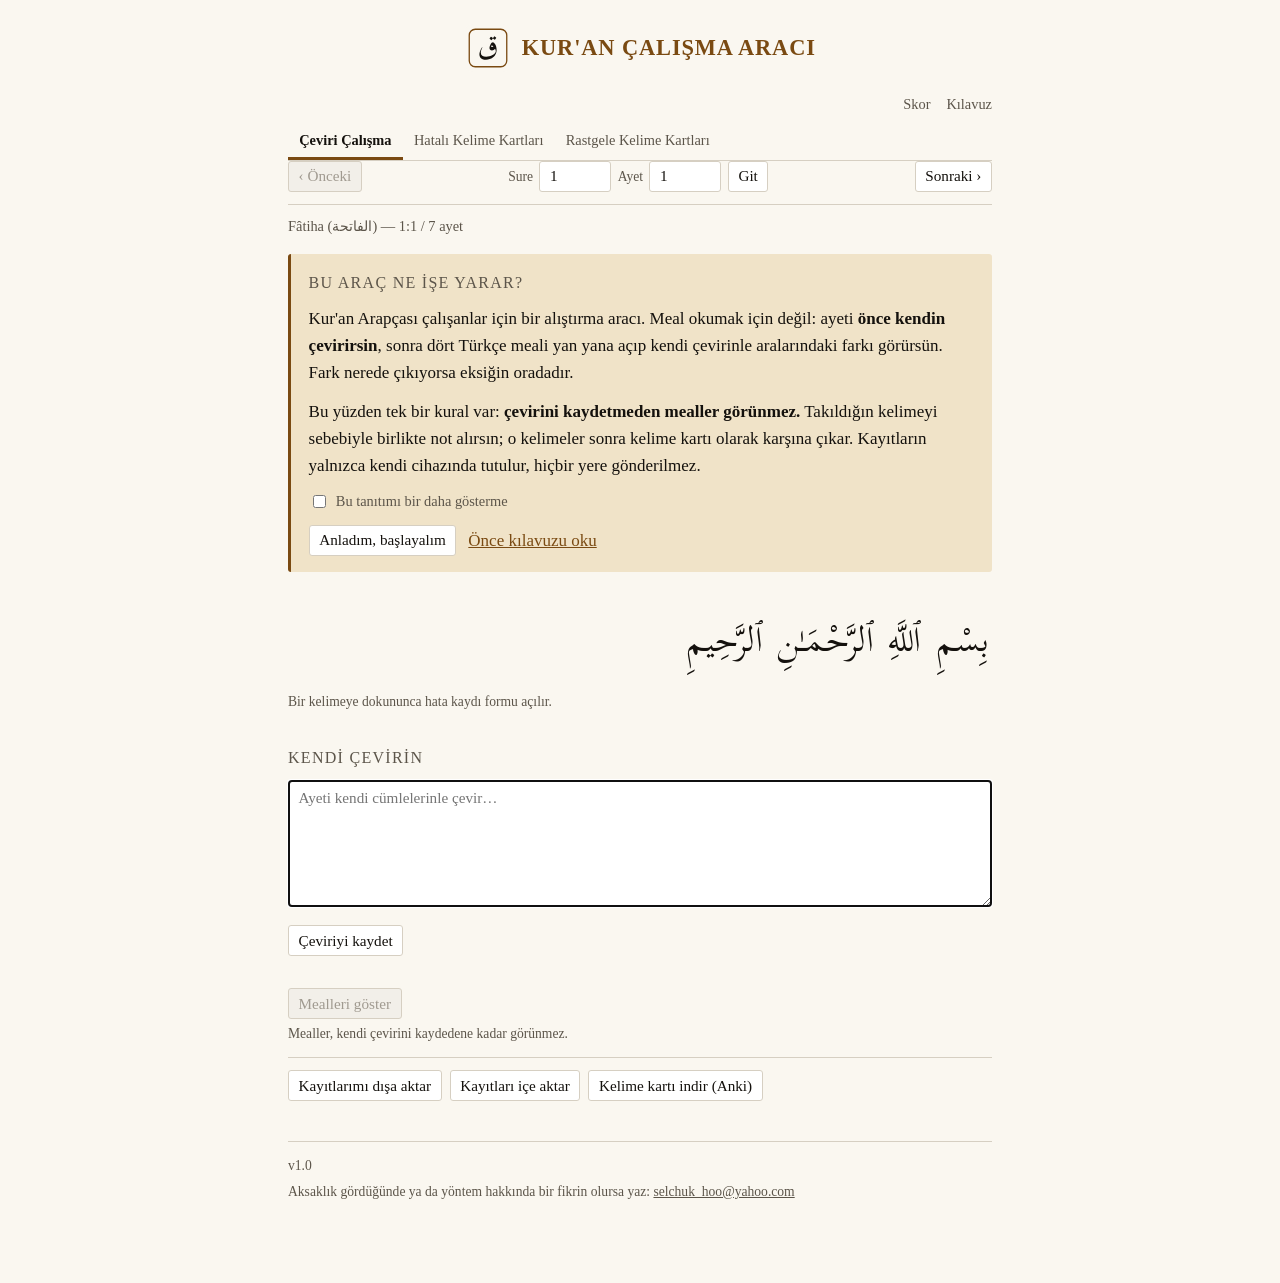
==== index.html @ c6e082c2 "Yayınla" ====
<!DOCTYPE html>
<html lang="tr">
<head>
<meta charset="utf-8">
<meta name="viewport" content="width=device-width, initial-scale=1">
<meta name="theme-color" content="#faf7f0">
<title>Kur'an Çalışma Aracı — ayeti kendin çevir, meallerle karşılaştır</title>
<meta name="description" content="Kur'an Arapçası çalışanlar için alıştırma aracı: ayeti önce kendin çevir, sonra dört Türkçe mealle karşılaştır, takıldığın kelimeleri sebebiyle kaydet ve kelime kartlarıyla tekrar et. Ücretsiz, çevrimdışı çalışır, kayıtlar yalnızca kendi cihazında durur.">

<!-- Bağlantı WhatsApp/X gibi yerlerde paylaşılınca çıplak link yerine
     başlık-açıklama-görsel kartı görünsün diye. -->
<meta property="og:type" content="website">
<meta property="og:locale" content="tr_TR">
<meta property="og:site_name" content="Kur'an Çalışma Aracı">
<meta property="og:title" content="Kur'an Çalışma Aracı — ayeti kendin çevir, meallerle karşılaştır">
<meta property="og:description" content="Meal okumak için değil: ayeti önce kendin çevirirsin, sonra dört Türkçe mealle farkı görürsün. Takıldığın kelimeler kelime kartı olur.">
<meta property="og:image" content="https://kuran-gui-public.selcukh.workers.dev/paylasim.png">
<meta property="og:url" content="https://kuran-gui-public.selcukh.workers.dev/">
<meta name="twitter:card" content="summary_large_image">

<link rel="canonical" href="https://kuran-gui-public.selcukh.workers.dev/">
<meta name="google-site-verification" content="RmTX7oRk41L-8aVXHNc9ZlmWCdjpZTJQeW9kRRBGVSo">
<link rel="manifest" href="manifest.json">
<link rel="icon" href="ikon.svg" type="image/svg+xml">
<link rel="apple-touch-icon" href="ikon-192.png">
<!-- iOS Safari manifest.json'daki display:standalone'u eski sürümlerde
     görmezden gelebiliyor; ana ekrana eklenince tam ekran (Safari
     çubuğu olmadan) açılması için bunlar gerekiyor. -->
<meta name="apple-mobile-web-app-capable" content="yes">
<meta name="apple-mobile-web-app-status-bar-style" content="black-translucent">
<meta name="apple-mobile-web-app-title" content="Kur'an">
<link rel="stylesheet" href="style.css">
</head>
<body>

<!-- app.js'ten ÖNCE ve eski söz dizimiyle: app.js hiç ayrıştırılamasa
     bile hatayı ekrana yazsın. Tablette konsol yok. Mesaj kutusunun
     KENDİSİ başlığın altında (bkz. header) — tepede kırmızı bir şerit
     belirip site başlığını aşağı itmesin, kullanıcı her hâlükârda
     nerede olduğunu görsün. Kutu bu betikten SONRA ayrıştırıldığı için
     burada değil, yazarken aranıyor; o ana kadar gelen bir mesaj da
     saklanıp DOM hazır olunca yazılıyor. -->
<script>
(function () {
  var sonMesaj = null;      // {metin, bekleme}
  // Yalnızca "hâlâ yükleniyor" notu gösteriliyorsa true. Gerçek bir
  // hata yazdıysak bayrak düşer ve arayüz sonradan açılsa bile mesaj
  // ekranda kalır — kullanıcı neyin ters gittiğini görebilsin diye.
  var beklemeNotu = false;

  function ciz() {
    var k = document.getElementById("js-hata");
    if (!k) return;
    if (!sonMesaj) { k.hidden = true; k.textContent = ""; return; }
    k.hidden = false;
    k.className = sonMesaj.bekleme ? "bekliyor" : "";
    k.textContent = sonMesaj.bekleme
      ? sonMesaj.metin : "Arayüz hatası — " + sonMesaj.metin;
  }

  function goster(m, bekleme) {
    // Bekleme notu, ekranda duran gerçek bir hatayı ezmesin
    if (bekleme && sonMesaj && !beklemeNotu) return;
    beklemeNotu = !!bekleme;
    sonMesaj = { metin: m, bekleme: !!bekleme };
    ciz();
  }

  function gizle() { sonMesaj = null; beklemeNotu = false; ciz(); }

  document.addEventListener("DOMContentLoaded", ciz);

  window.onerror = function (m, kaynak, satir, sutun) {
    goster(m + "  (" + (kaynak || "?").split("/").pop() + ":" + satir + ":" + sutun + ")");
    return false;
  };
  window.addEventListener("unhandledrejection", function (o) {
    goster("işlem başarısız: " + (o.reason && o.reason.message ? o.reason.message : o.reason));
  });

  // Açılış gözcüsü. ESKİ HÂLİ YANLIŞTI: 5. saniyede bir kez bakıp
  // "app.js çalışmadı" diye KIRMIZI hata yazıyor, arayüz 6. saniyede
  // açılsa bile mesajı ekranda bırakıyordu. İlk açılışta 8.6 MB veri
  // inerken 5 saniye kolayca aşılıyor; yani çoğu zaman yanlış alarmdı.
  // Şimdi: 8 saniyeden sonra NÖTR bir "yükleniyor" notu, arayüz hazır
  // olunca not kendiliğinden kalkıyor, ancak 30 saniyede hâlâ
  // açılmadıysa gerçek hata sayılıyor.
  var baslangic = Date.now();
  var gozcu = window.setInterval(function () {
    if (window.__arayuzHazir) {
      if (beklemeNotu) gizle();
      window.clearInterval(gozcu);
      return;
    }
    var gecen = Date.now() - baslangic;
    if (gecen > 30000) {
      goster("uygulama açılmadı. Sayfayı yenilemeyi dene.");
      window.clearInterval(gozcu);
    } else if (gecen > 8000) {
      goster("Yükleniyor… ilk açılışta biraz sürebilir.", true);
    }
  }, 1000);
})();
</script>
<script src="surum.js"></script>

<header>
  <!-- Görünür site başlığı: Google'dan gelen biri ilk bakışta neye
       baktığını anlasın diye. Sayfadaki tek h1. -->
  <div class="site-basligi">
    <img src="ikon.svg" alt="" width="48" height="48">
    <h1>Kur'an Çalışma Aracı</h1>
  </div>

  <div id="js-hata" hidden></div>

  <div class="sekmeler-satir">
    <nav class="sekmeler">
      <!-- Etiketler iki parçaya bölünmüş: dar ekranda her parça kendi
           satırına geçer (bkz. style.css), üçü de iki satır olur ve
           hizalar tutar. Geniş ekranda satır içi kalıp tek satır olur. -->
      <button type="button" data-sekme="calisma" class="aktif"><span>Çeviri</span> <span>Çalışma</span></button>
      <button type="button" data-sekme="kart"><span>Hatalı Kelime</span> <span>Kartları</span></button>
      <button type="button" data-sekme="nadir"><span>Rastgele Kelime</span> <span>Kartları</span></button>
    </nav>
    <span class="yan-baglantilar">
      <button type="button" id="skor-ac" class="yardim-link">Skor</button>
      <a class="yardim-link" href="yardim.html">Kılavuz</a>
    </span>
  </div>
  <nav class="gezinme" id="ayet-gezinme">
    <button id="onceki" type="button">‹ Önceki</button>
    <form id="atla-form" autocomplete="off">
      <label for="atla-sure">Sure</label>
      <input id="atla-sure" type="text" inputmode="numeric" size="4"
             autocomplete="off" aria-label="Sure numarası">
      <label for="atla-ayet">Ayet</label>
      <input id="atla-ayet" type="text" inputmode="numeric" size="4"
             autocomplete="off" aria-label="Ayet numarası">
      <button type="submit">Git</button>
    </form>
    <button id="sonraki" type="button">Sonraki ›</button>
  </nav>
  <p id="konum" class="konum"></p>
  <p id="gezinme-hata" class="gezinme-hata" hidden></p>
</header>

<main>
<div id="calisma-ekrani">
  <!-- İlk girişte görünür, "Anladım" deyince bir daha çıkmaz. Metin
       HTML'de sabit duruyor (JS ile üretilmiyor): hem arama motoru
       botu sayfada aracın ne olduğunu anlatan gerçek bir metin bulsun
       hem de JavaScript çalışmadığında sayfa bomboş görünmesin. -->
  <section id="tanitim" dir="ltr" hidden>
    <h2>Bu araç ne işe yarar?</h2>
    <p>
      Kur'an Arapçası çalışanlar için bir alıştırma aracı. Meal okumak
      için değil: ayeti <strong>önce kendin çevirirsin</strong>, sonra
      dört Türkçe meali yan yana açıp kendi çevirinle aralarındaki
      farkı görürsün. Fark nerede çıkıyorsa eksiğin oradadır.
    </p>
    <p>
      Bu yüzden tek bir kural var: <strong>çevirini kaydetmeden
      mealler görünmez.</strong> Takıldığın kelimeyi sebebiyle birlikte
      not alırsın; o kelimeler sonra kelime kartı olarak karşına çıkar.
      Kayıtların yalnızca kendi cihazında tutulur, hiçbir yere
      gönderilmez.
    </p>
    <label id="tanitim-bir-daha">
      <input type="checkbox" id="tanitim-gizle"> Bu tanıtımı bir daha gösterme
    </label>
    <div class="satir">
      <button id="tanitim-kapat" type="button">Anladım, başlayalım</button>
      <a href="yardim.html">Önce kılavuzu oku</a>
    </div>
  </section>

  <section id="ayet-bolum">
    <p id="besmele" class="besmele" dir="rtl" lang="ar" hidden></p>
    <p id="arapca" class="arapca" dir="rtl" lang="ar"></p>
    <p class="ipucu">Bir kelimeye dokununca hata kaydı formu açılır.</p>
  </section>

  <section id="ceviri-bolum" dir="ltr">
    <h2>Kendi çevirin</h2>
    <textarea id="ceviri-metin" rows="5"
      placeholder="Ayeti kendi cümlelerinle çevir…"></textarea>
    <div class="satir">
      <button id="ceviri-kaydet" type="button">Çeviriyi kaydet</button>
      <span id="ceviri-durum" class="durum"></span>
    </div>
  </section>

  <section id="dogrulama-bolum" dir="ltr" hidden>
    <h2>Doğrulama geçişi</h2>
    <p class="ipucu">
      Çevirini bir daha oku. Ayet metninde turuncu alt çizgili kelimeler,
      kökü geçmişte başka bir ayette yanlış çevirdiğin kelimeler — aşağıda
      nerede yanıldığın yazıyor, doğrusu söylenmez.
    </p>
    <ul id="dogrulama-liste" class="dogrulama-liste"></ul>
    <div class="satir">
      <button id="kontrol-ettim" type="button">Kontrol ettim, mealleri aç</button>
    </div>
  </section>

  <section id="meal-bolum" dir="ltr">
    <button id="meal-goster" type="button" disabled>Mealleri göster</button>
    <p id="meal-kilit" class="kilit">
      Mealler, kendi çevirini kaydedene kadar görünmez.
    </p>
    <div id="mealler" class="mealler" hidden></div>
  </section>

  <section id="hata-bolum" dir="ltr" hidden>
    <h2>Hata kaydı — <bdi id="hata-kelime" class="arapca-kucuk" dir="rtl" lang="ar"></bdi></h2>
    <p class="ipucu" id="hata-kelime-meali" hidden></p>
    <form id="hata-form">
      <fieldset>
        <legend>Kategori</legend>
        <label><input type="radio" name="kategori" value="kok_bilmiyorum" checked> Kelimeyi hiç bilmiyordum</label>
        <label><input type="radio" name="kategori" value="turkce_karistirma"> Türkçedeki karşılığıyla karıştırdım</label>
        <label><input type="radio" name="kategori" value="anlam_tutmadi"> Kelimeyi biliyordum ama burada başka anlamda</label>
        <label><input type="radio" name="kategori" value="kalip_valans"> Kalıp ya da edat anlamı değiştirdi</label>
        <label><input type="radio" name="kategori" value="irab"> Kim yapıyor / kime söyleniyor karıştı</label>
        <label><input type="radio" name="kategori" value="baglam"> Cümleyi yanlış kurdum</label>
        <label><input type="radio" name="kategori" value="meal_farki"> Hata değil, mealler farklı söylemiş</label>
      </fieldset>
      <label for="hata-dogru-hali">Doğru hali (isteğe bağlı)</label>
      <input id="hata-dogru-hali" type="text" autocomplete="off"
             placeholder="Meale bakınca kelimenin gerçek anlamı…">
      <label for="hata-not">Not — ne sandığın, nasıl yanıldığın</label>
      <textarea id="hata-not" rows="3" placeholder="İsteğe bağlı…"></textarea>
      <div class="satir">
        <button type="submit">Hatayı kaydet</button>
        <button type="button" id="hata-iptal">Vazgeç</button>
        <span id="hata-durum" class="durum"></span>
      </div>
    </form>
  </section>

  <section id="kayitli-hatalar" dir="ltr" hidden>
    <h2>Bu ayetteki hata kayıtların</h2>
    <ul id="hata-liste"></ul>
  </section>

  <div class="arac-cubugu" dir="ltr">
    <button id="disa-aktar" type="button">Kayıtlarımı dışa aktar</button>
    <button id="ice-aktar" type="button">Kayıtları içe aktar</button>
    <button id="anki-aktar" type="button">Kelime kartı indir (Anki)</button>
    <!-- accept KOYMA: Android dosya seçicisi .json uzantısını tanımayıp
         dosyaları seçilemez yapıyor. İçeriği JS zaten denetliyor. -->
    <input id="dosya-sec" type="file" hidden>
    <span class="bosluk"></span>
    <span id="kurulum-durumu"></span>
  </div>
</div>

<section id="kart-ekrani" dir="ltr" hidden>
  <p id="kart-ilerleme" class="konum"></p>

  <div id="kart-govde">
    <p id="kart-arapca" class="arapca" dir="rtl" lang="ar"></p>
    <p class="ipucu">Bu kelime burada ne anlama geliyor?</p>
    <button id="kart-cevir" type="button">Kartı çevir</button>

    <div id="kart-arka" hidden>
      <div class="kart-blok kart-dogru">
        <p class="kart-etiket">Doğrusu</p>
        <p id="kart-dogrusu"></p>
        <p class="ipucu" id="kart-morfoloji"></p>
      </div>
      <div class="kart-blok kart-tahmin">
        <p class="kart-etiket">Sen ne sanmıştın</p>
        <p id="kart-sandigin"></p>
      </div>
      <!-- Mealler burada pedagojik kuralı delmiyor: kart yalnızca hata
           kaydı düşülmüş kelimelerden gelir, o da ancak ayeti çevirip
           kaydettikten sonra mümkün. -->
      <p class="kart-etiket">Mealler (tüm ayet)</p>
      <div id="kart-mealler" class="mealler"></div>
      <div class="satir">
        <button id="kart-bilemedim" type="button">Bilemedim</button>
        <button id="kart-zorlandim" type="button">Zorlandım</button>
        <button id="kart-biliyordum" type="button">Biliyordum</button>
      </div>
      <p><a href="#" id="kart-cikar">Bu kartı çıkar</a></p>
    </div>
  </div>

  <div id="kart-bos" hidden>
    <p>Çalışılacak kart yok — önce birkaç hata kaydı düşmen gerekiyor.</p>
  </div>

  <div id="kart-ozet" hidden>
    <p id="kart-ozet-metin"></p>
    <div class="satir">
      <button id="kart-daha" type="button">15 kart daha</button>
      <button id="kart-bitir" type="button">Bitir, ayete dön</button>
    </div>
  </div>
</section>

<section id="nadir-ekrani" dir="ltr" hidden>
  <p class="ipucu">Kur'an'da az geçen kökler, ayetin çevrilip
    çevrilmediğine bakılmaksızın — ne kadar nadirse o kadar sık çıkar.</p>

  <fieldset id="nadir-zorluk-secim">
    <legend>Zorluk</legend>
    <label><input type="radio" name="nadir-zorluk" value="orta"> Orta</label>
    <label><input type="radio" name="nadir-zorluk" value="zor"> Zor</label>
    <label><input type="radio" name="nadir-zorluk" value="cok_zor"> Çok Zor</label>
  </fieldset>

  <p id="nadir-yukleniyor" class="ipucu" hidden>Yükleniyor…</p>

  <div id="nadir-govde">
    <p id="nadir-konum" class="konum"></p>
    <p id="nadir-arapca" class="arapca" dir="rtl" lang="ar"></p>
    <p class="ipucu">Bu kelime burada ne anlama geliyor?</p>
    <button id="nadir-cevir" type="button">Kartı çevir</button>

    <div id="nadir-arka" hidden>
      <div class="kart-blok kart-dogru">
        <p class="kart-etiket">Doğrusu</p>
        <p id="nadir-dogrusu"></p>
        <p class="ipucu" id="nadir-morfoloji"></p>
      </div>
      <p class="kart-etiket">Mealler (tüm ayet)</p>
      <div id="nadir-mealler" class="mealler"></div>
      <div class="satir">
        <button id="nadir-sonraki" type="button">Sonraki kelime</button>
      </div>
    </div>
  </div>

  <div id="nadir-bos" hidden>
    <p>Gösterilecek nadir kelime bulunamadı.</p>
  </div>
</section>
</main>

<!-- Sürüm satırı (çalışma sekmesindeki araç çubuğunda) hemen bunun
     üstünde kalıyor; iletişim adresi her sekmede görünsün diye burada. -->
<footer class="alt-bilgi" dir="ltr">
  <!-- Sürüm adı elle konur (v1.0, v1.1 ...). Servis çalışanının
       kullandığı içerik karması AYRI bir şey ve öyle kalmalı: tarayıcı
       güncellemeyi ona bakarak anlıyor. Karma, bu satırın üstüne
       gelince ipucu olarak görünür — sorun bildiren biri hangi yapıda
       olduğunu söyleyebilsin diye. -->
  <p class="surum-satiri" id="surum-satiri">v1.0</p>
  <p>Aksaklık gördüğünde ya da yöntem hakkında bir fikrin olursa yaz:
     <a href="mailto:selchuk_hoo@yahoo.com">selchuk_hoo@yahoo.com</a></p>
</footer>

<dialog id="skor-kutusu">
  <h2>Skor</h2>
  <p id="skor-yok" hidden>Henüz çeviri kaydetmemişsin. Bir ayet çevir,
    skor buradan görünmeye başlar.</p>
  <div id="skor-govde" hidden>
    <p class="skor-buyuk"><strong id="skor-oran"></strong>
      <span>tam okunabilen ayet</span></p>
    <p class="ipucu" id="skor-aciklama"></p>
    <ul class="skor-liste">
      <li><span id="skor-ayet"></span> ayet çevirdin</li>
      <li><span id="skor-kok"></span> farklı kök gördün (toplam 1651)</li>
      <li id="skor-kart-satir" hidden><span id="skor-kart"></span></li>
    </ul>
    <p class="ipucu">Bu sayı kelime tanıdıklığını ölçer, anlamayı değil —
      dilbilgisi, bab farkı ve bağlam ölçülmüyor.
      <a href="yardim.html">Ayrıntı kılavuzda.</a></p>
  </div>
  <div class="satir">
    <button id="skor-kapat" type="button">Kapat</button>
  </div>
</dialog>

<dialog id="bilgi-kutusu">
  <h2 id="bilgi-baslik"></h2>
  <p id="bilgi-metin"></p>
  <div class="satir">
    <button id="bilgi-tamam" type="button">Tamam</button>
    <button id="bilgi-vazgec" type="button" hidden>Vazgeç</button>
  </div>
</dialog>

<script src="app.js"></script>
</body>
</html>
---- style.css ----
/* Sade, yüksek kontrast, tek sütun. Build adımı yok, harici kaynak yok. */

/* Scheherazade New — SIL Open Font License, doğrudan uygulamayla
   birlikte gömülü. Google Fonts CDN'e BİLEREK bağlanmıyoruz: Google
   servisleri olmayan (GMS'siz) Android cihazlarda o alan adlarına
   erişim genelde engelli/kısıtlı oluyor, uygulama internetsiz de
   çalışmalı. Yalnızca Kur'an metninin kullandığı Arapça blok
   (U+0621–U+06ED) alt kümesi indirildi, ~77 KB. */
@font-face {
  font-family: "Scheherazade New";
  font-style: normal;
  font-weight: 400;
  font-display: swap;
  src: url("scheherazade-new.woff2") format("woff2");
  unicode-range: U+0600-06FF, U+0750-077F, U+08A0-08FF, U+FB50-FDFF, U+FE70-FEFC;
}

:root {
  --metin: #14110d;
  --soluk: #5c554a;
  --cizgi: #d6cfc2;
  --zemin: #faf7f0;
  --vurgu: #7a4a12;
  --secili: #f0e3c8;
  --dogru-zemin: #e7ead9;
  --dogru-vurgu: #6b7f4a;
  --genislik: 44rem;
}

* { box-sizing: border-box; }

/* display:grid / flex, tarayıcının [hidden] kuralını ezer. */
[hidden] { display: none !important; }

body {
  margin: 0;
  padding: 1.5rem 1rem 5rem;
  background: var(--zemin);
  color: var(--metin);
  font-family: Georgia, "Times New Roman", serif;
  font-size: 17px;
  line-height: 1.6;
}

header, main { max-width: var(--genislik); margin: 0 auto; }

h2 {
  font-size: 1rem;
  text-transform: uppercase;
  letter-spacing: 0.08em;
  color: var(--soluk);
  font-weight: normal;
  margin: 0 0 0.6rem;
}

/* --- site başlığı --- */

/* İkon + ad, sekmelerin üstünde. Telefonda dikey yer kıymetli olduğu
   için tek satır, küçük punto ve alt açıklama yok — programı ilk kez
   açan zaten tanıtım kutusunu görüyor. */
.site-basligi {
  display: flex;
  align-items: center;
  justify-content: center;
  gap: 0.6rem;
  margin-bottom: 1rem;
}

/* İkon sola yaslıyken sayfa kenarında kaybolup gidiyordu; ortada ve
   büyük duruyor. Çerçevesi ince (14/512) olduğu için küçük boyda
   seçilmiyor — 48px altına inme. */
.site-basligi img { width: 48px; height: 48px; flex: none; }

/* Kalın ve belirgin: ilk denemede gövde metniyle aynı ağırlıkta ve
   neredeyse aynı puntodaydı, masaüstünde sıradan bir satır gibi
   görünüyordu. */
/* Büyük harf + ikon çerçevesinin kahvesi: ikonla yazı tek bir künye
   gibi okunsun diye. Palete yeni renk girmiyor — bu kahve zaten
   ikonun çerçevesinde ve etkin sekmenin altındaki çizgide var. */
.site-basligi h1 {
  margin: 0;
  font-size: 1.4rem;
  font-weight: bold;
  line-height: 1.2;
  text-transform: uppercase;
  letter-spacing: 0.04em;
  color: var(--vurgu);
}

/* --- sekmeler: hangi ekrandayız --- */

/* Kılavuz üstte kendi satırında, sekmeler altında — telefonda da
   masaüstünde de aynı düzen. Yan yana dururken Kılavuz sekmelerden
   yer çalıyor ve başlığın altındaki satır kalabalık görünüyordu.
   column-reverse: DOM'da sekmeler önce (asıl gezinme o), ekranda
   Kılavuz üstte. */
.sekmeler-satir {
  display: flex;
  flex-direction: column-reverse;
  align-items: stretch;
  gap: 0.2rem;
  border-bottom: 1px solid var(--cizgi);
}

.sekmeler-satir .yan-baglantilar {
  align-self: flex-end;
  display: flex;
  gap: 1rem;
}

.sekmeler-satir .yardim-link { padding: 0.3rem 0; }

/* Skor bir düğme ama Kılavuz bağlantısıyla aynı görünmeli: düğmenin
   çerçevesi, zemini ve iç boşluğu sıfırlanıyor. */
#skor-ac {
  border: none;
  background: none;
  border-radius: 0;
  font-size: 0.9rem;
  min-height: 0;
}

#skor-ac:hover:not(:disabled) { color: var(--vurgu); border-color: transparent; }

/* Yatay kaydırma DEĞİL sarma: telefonda üç etiket (toplam ~433px) tek
   satıra sığmıyordu ve üçüncü sekme kaydırma kabının içinde tamamen
   görünmez oluyordu — kaydırılabildiğine dair bir işaret de yok.
   Sarınca telefonda iki satır olur, hepsi görünür; masaüstünde zaten
   tek satıra sığıyor. */
.sekmeler {
  display: flex;
  gap: 0;
  flex-wrap: wrap;
  flex: 1;
}

.sekmeler button {
  flex: 0 0 auto;
  border: none;
  border-bottom: 3px solid transparent;
  border-radius: 0;
  background: none;
  padding: 0.5rem 0.7rem;
  font-size: 0.9rem;
  color: var(--soluk);
  white-space: nowrap;
}

.sekmeler button:hover:not(:disabled) {
  border-color: var(--cizgi);
  color: var(--metin);
}

.sekmeler button.aktif {
  color: var(--metin);
  border-bottom-color: var(--vurgu);
  font-weight: bold;
}

/* Sekmelerin yanındaki Yardım bağlantısı da aynı aileden görünsün —
   varsayılan mavi/altı çizili yerine soluk metin, hover'da koyulaşır. */
.yardim-link {
  color: var(--soluk);
  text-decoration: none;
  font-size: 0.9rem;
  white-space: nowrap;
}

.yardim-link:hover { color: var(--vurgu); }

/* --- gezinme (Önceki/Git/Sonraki) --- */

.gezinme {
  display: flex;
  align-items: center;
  justify-content: space-between;
  gap: 0.75rem;
  flex-wrap: wrap;
  padding-bottom: 0.75rem;
  border-bottom: 1px solid var(--cizgi);
}

#atla-form { display: flex; align-items: center; gap: 0.4rem; }
#atla-form label { color: var(--soluk); font-size: 0.85rem; }
#atla-form input { width: 4.5rem; }

#js-hata {
  max-width: var(--genislik);
  margin: 0 auto 1rem;
  padding: 0.8rem 1rem;
  background: #8a2b12;
  color: #fff;
  border-radius: 3px;
  font-size: 0.9rem;
  line-height: 1.5;
  word-break: break-word;
}

/* "Hâlâ yükleniyor" notu hata DEĞİL: kırmızı zemin yerine nötr. */
#js-hata.bekliyor {
  background: #f2efe9;
  color: var(--soluk);
  border: 1px solid var(--cizgi);
}

.gezinme-hata {
  margin: 0.5rem 0 0;
  padding: 0.5rem 0.7rem;
  color: #8a2b12;
  background: #fbeee6;
  border: 1px solid #e0c3b2;
  border-radius: 3px;
  font-size: 0.9rem;
}

/* Bekleme bildirimi hata DEĞİL: nötr görünsün */
.gezinme-hata.bekliyor {
  color: var(--soluk);
  background: #f2efe9;
  border-color: var(--cizgi);
}

.konum {
  margin: 0.6rem 0 0;
  color: var(--soluk);
  font-size: 0.9rem;
}

button, input, textarea {
  font-family: inherit;
  font-size: 0.95rem;
  color: var(--metin);
  background: #fff;
  border: 1px solid var(--cizgi);
  border-radius: 3px;
  padding: 0.35rem 0.6rem;
}

button { cursor: pointer; }
button:hover:not(:disabled) { border-color: var(--vurgu); color: var(--vurgu); }
button:disabled { color: #a09a90; cursor: not-allowed; background: #f2efe9; }

textarea { width: 100%; resize: vertical; line-height: 1.5; }

/* --- Arapça --- */

.arapca {
  /* Yazı tipi yoksa sistem serif'ine düşer. */
  font-family: "Scheherazade New", "Amiri Quran", "Traditional Arabic", serif;
  font-size: 34px;
  line-height: 2.1;
  margin: 2rem 0 1rem;
  text-align: right;
}

.besmele {
  font-family: "Scheherazade New", "Amiri Quran", "Traditional Arabic", serif;
  font-size: 24px;
  line-height: 2.0;
  color: var(--soluk);
  text-align: center;
  margin: 1.5rem 0 0;
}

.arapca-kucuk {
  font-family: "Scheherazade New", "Amiri Quran", "Traditional Arabic", serif;
  font-size: 26px;
  line-height: 1.8;
}

.kelime {
  cursor: pointer;
  padding: 0 0.1em;
  border-radius: 3px;
  border-bottom: 1px solid transparent;
}

.kelime:hover { background: var(--secili); }
.kelime.secili { background: var(--secili); border-bottom-color: var(--vurgu); }
.kelime.isaretli { border-bottom: 2px solid var(--vurgu); }

.isaret { color: var(--vurgu); }

/* kökü geçmişte başka ayette yanlış çevrilmiş kelime — KIRMIZI DEĞİL,
   kırmızı "hata yaptın" der, bu yalnızca "dikkat" uyarısı. Alt çizgi
   (border-bottom/box-shadow değil) diğer işaretlerle karışmasın diye. */
.kelime.uyari {
  text-decoration: underline;
  text-decoration-color: #d38b00;
  text-decoration-thickness: 2px;
  text-underline-offset: 3px;
}

/* kart ekranında sorulan hedef kelime */
.kelime.kart-hedef {
  background: var(--secili);
  box-shadow: 0 2px 0 0 var(--vurgu);
}

/* kart arkası: doğrusu ve tahmin birbirine karışmasın diye ikisi de
   kutulanır — doğrusu dolgun (vurgulu), tahmin sadece çerçeveli
   (nötr) — göz kutunun ağırlığından bile hangisinin doğru olduğunu
   anlasın, etiketi okumaya gerek kalmadan. */
.kart-blok {
  padding: 0.6rem 0.9rem;
  margin: 0 0 0.7rem;
  border-radius: 3px;
}

.kart-etiket {
  margin: 0 0 0.25rem;
  font-size: 0.75rem;
  text-transform: uppercase;
  letter-spacing: 0.04em;
  color: var(--soluk);
}

.kart-dogru {
  background: var(--dogru-zemin);
  border-left: 3px solid var(--dogru-vurgu);
}

.kart-tahmin {
  border: 1px solid var(--cizgi);
}

.dogrulama-liste { list-style: none; margin: 0.8rem 0; padding: 0; }

.dogrulama-liste li {
  margin: 0.5rem 0;
  padding-bottom: 0.5rem;
  border-bottom: 1px solid var(--cizgi);
}

.dogrulama-liste .ad { color: var(--soluk); font-size: 0.9rem; }
.dogrulama-liste .sayi { color: var(--vurgu); font-weight: bold; }

.dogrulama-liste .kelimeler {
  font-family: "Scheherazade New", "Amiri Quran", "Traditional Arabic", serif;
  font-size: 22px;
  line-height: 1.9;
  margin-top: 0.2rem;
}

.dogrulama-liste .yok { color: var(--soluk); font-style: italic; }

.dogrulama-liste .uyari {
  color: #8a2b12;
  background: #fbeee6;
  border: 1px solid #e0c3b2;
  border-radius: 3px;
  padding: 0.6rem 0.8rem;
}

/* Kök / lemma / bab satırı: .ipucu ölçüsünde (0.85rem) okunmuyordu,
   üstelik Arapça kısımları gövde yazı tipinin sistem yedeğine
   düşüyordu. Kendi ölçüsü ve Arapçası için kendi yazı tipi var. */
#kart-morfoloji, #nadir-morfoloji {
  font-size: 1rem;
  line-height: 1.9;
  margin-top: 0.5rem;
}

.arabi {
  font-family: "Scheherazade New", Georgia, "Times New Roman", serif;
  font-size: 1.35em;
}

/* Kart arkasındaki meal ızgarası ile hemen altındaki düğme sırası
   birbirine yapışmasın. */
#kart-mealler, #nadir-mealler { margin-bottom: 1.4rem; }

.ipucu, .kilit {
  color: var(--soluk);
  font-size: 0.85rem;
  margin: 0.25rem 0 0;
}

/* --- bölümler --- */

section { margin-top: 2rem; }

/* İlk giriş tanıtımı: dikkat çeksin ama bağırmasın. */
#tanitim {
  margin-top: 1rem;
  padding: 1rem 1.1rem;
  background: var(--secili);
  border-left: 3px solid var(--vurgu);
  border-radius: 3px;
}

#tanitim h2 { margin-top: 0; }
#tanitim p { margin: 0 0 0.7rem; }
#tanitim a { color: var(--vurgu); }

#tanitim-bir-daha {
  display: flex;
  align-items: center;
  gap: 0.45rem;
  margin: 0 0 0.7rem;
  font-size: 0.9rem;
  color: var(--soluk);
}

.satir {
  display: flex;
  align-items: center;
  gap: 0.75rem;
  margin-top: 0.6rem;
  flex-wrap: wrap;
}

.durum { color: var(--vurgu); font-size: 0.85rem; }

/* --- mealler: yan yana, sığdığı kadar sütun --- */

.mealler {
  display: grid;
  grid-template-columns: repeat(auto-fit, minmax(13rem, 1fr));
  gap: 1.25rem;
  margin-top: 1rem;
  border-top: 1px solid var(--cizgi);
  padding-top: 1rem;
}

.meal h3 {
  margin: 0 0 0.4rem;
  font-size: 0.8rem;
  text-transform: uppercase;
  letter-spacing: 0.08em;
  color: var(--soluk);
  font-weight: normal;
}

.meal p { margin: 0; font-size: 0.95rem; line-height: 1.55; }

@media (max-width: 40rem) {
  .mealler { grid-template-columns: 1fr; }
  .arapca { font-size: 30px; }

  /* Üç sekme etiketi toplam ~433px; telefonda kullanılabilir genişlik
     ~328px. Yan yana tek satıra sığmadığı için dar ekranda üç EŞİT
     sütuna dönüşür ve etiketler kendi içinde alt satıra sarar — yoksa
     üçüncü sekme kaydırma kabının içinde tamamen görünmez kalıyordu.
     Kılavuz'un kendi satırında durması artık her genişlikte geçerli
     (bkz. .sekmeler-satir). */
  .site-basligi { gap: 0.5rem; margin-bottom: 0.7rem; }
  .site-basligi img { width: 40px; height: 40px; }
  .site-basligi h1 { font-size: 1.12rem; letter-spacing: 0.03em; }

  .sekmeler { flex-wrap: nowrap; }

  .sekmeler button {
    flex: 1 1 0;
    min-width: 0;
    white-space: normal;
    text-align: center;
    font-size: 0.8rem;
    padding: 0.45rem 0.25rem;
  }

  /* Üçü de tam iki satır olsun diye kırılma noktası sabitlenir;
     yoksa "Çeviri Çalışma" tek satırda kalıp diğer ikisiyle
     hizalanmıyordu. */
  .sekmeler button span { display: block; }
}

/* Dokunmatik: parmakla kelime seçmek fareyle tıklamaktan zor.
   Hedefleri büyüt, satır aralığını aç ki komşu kelimeye basılmasın. */
@media (pointer: coarse) {
  body { font-size: 18px; }

  .arapca { line-height: 2.5; }

  .kelime {
    padding: 0.18em 0.22em;
    margin: 0.06em 0;
  }

  button, input, textarea {
    font-size: 1rem;
    padding: 0.6rem 0.9rem;
    min-height: 44px;          /* dokunma hedefi alt sınırı */
  }

  #atla-form input { width: 5.5rem; }

  fieldset label {
    padding: 0.5rem 0;
    min-height: 44px;
    display: flex;
    align-items: center;
    gap: 0.5rem;
  }

  fieldset input[type="radio"] { width: 1.2em; height: 1.2em; }

  .yardim-link { padding: 0.5rem 0; display: inline-block; }
}

/* --- hata formu --- */

fieldset {
  border: 1px solid var(--cizgi);
  border-radius: 3px;
  margin: 0 0 0.75rem;
  padding: 0.6rem 0.8rem;
}

legend { color: var(--soluk); font-size: 0.85rem; padding: 0 0.3rem; }
fieldset label { display: block; margin: 0.2rem 0; font-size: 0.95rem; }

/* Zorluk seçimi: üç kısa etiket. Alt alta dizilince telefonda üç satır
   yer kaplıyordu, yan yana tek satıra sığıyor (sığmazsa sarar).
   legend flex öğesi olmaz, üst çizginin üstünde kalmaya devam eder. */
#nadir-zorluk-secim {
  display: flex;
  flex-wrap: wrap;
  align-items: center;
  gap: 0.2rem 1.4rem;
}

#nadir-zorluk-secim label {
  display: flex;
  align-items: center;
  gap: 0.4rem;
  margin: 0;
}

#hata-liste { margin: 0; padding-left: 1.2rem; }
#hata-liste li { margin: 0.35rem 0; font-size: 0.9rem; }
#hata-liste .kategori { color: var(--vurgu); }
#hata-liste .tarih { color: var(--soluk); font-size: 0.8rem; }

/* --- PWA'ya özgü --- */

.arac-cubugu {
  display: flex;
  gap: 0.5rem;
  flex-wrap: wrap;
  align-items: center;
  margin-top: 0.75rem;
  padding-top: 0.75rem;
  border-top: 1px solid var(--cizgi);
}

.arac-cubugu .bosluk { flex: 1; }

#kurulum-durumu {
  font-size: 0.85rem;
  color: var(--soluk);
}

#kurulum-durumu.hazir { color: #2b6b2b; }
#kurulum-durumu.calisiyor { color: var(--vurgu); }

/* --- alt bilgi (iletişim) --- */

.alt-bilgi {
  max-width: var(--genislik);
  margin: 2.5rem auto 0;
  padding-top: 0.8rem;
  border-top: 1px solid var(--cizgi);
  font-size: 0.85rem;
  color: var(--soluk);
}

.alt-bilgi p { margin: 0; }
.alt-bilgi .surum-satiri { margin-bottom: 0.25rem; cursor: pointer; }
.alt-bilgi a { color: var(--soluk); }
.alt-bilgi a:hover { color: var(--vurgu); }

dialog {
  max-width: 32rem;
  width: calc(100% - 2rem);
  border: 1px solid var(--cizgi);
  border-radius: 4px;
  background: var(--zemin);
  color: var(--metin);
  padding: 1.2rem;
}

dialog::backdrop { background: rgba(20, 17, 13, 0.45); }

/* Kutu içindeki bağlantılar da sayfanın geri kalanıyla aynı renkte
   olsun; varsayılan mavi bu paletin içinde yabancı duruyor. */
dialog a { color: var(--vurgu); }

dialog h2 { margin-top: 0; }

/* --- skor kutusu --- */

.skor-buyuk {
  margin: 0.3rem 0 0.2rem;
  display: flex;
  align-items: baseline;
  flex-wrap: wrap;
  gap: 0 0.5rem;
}

.skor-buyuk strong {
  font-size: 2.4rem;
  line-height: 1.1;
  color: var(--vurgu);
}

.skor-buyuk span { color: var(--soluk); font-size: 0.95rem; }

.skor-liste {
  margin: 0.9rem 0;
  padding-left: 1.2rem;
  font-size: 0.9rem;
  line-height: 1.7;
}
dialog textarea { width: 100%; font-family: ui-monospace, Menlo, monospace;
                  font-size: 0.8rem; }
dialog p { font-size: 0.95rem; }
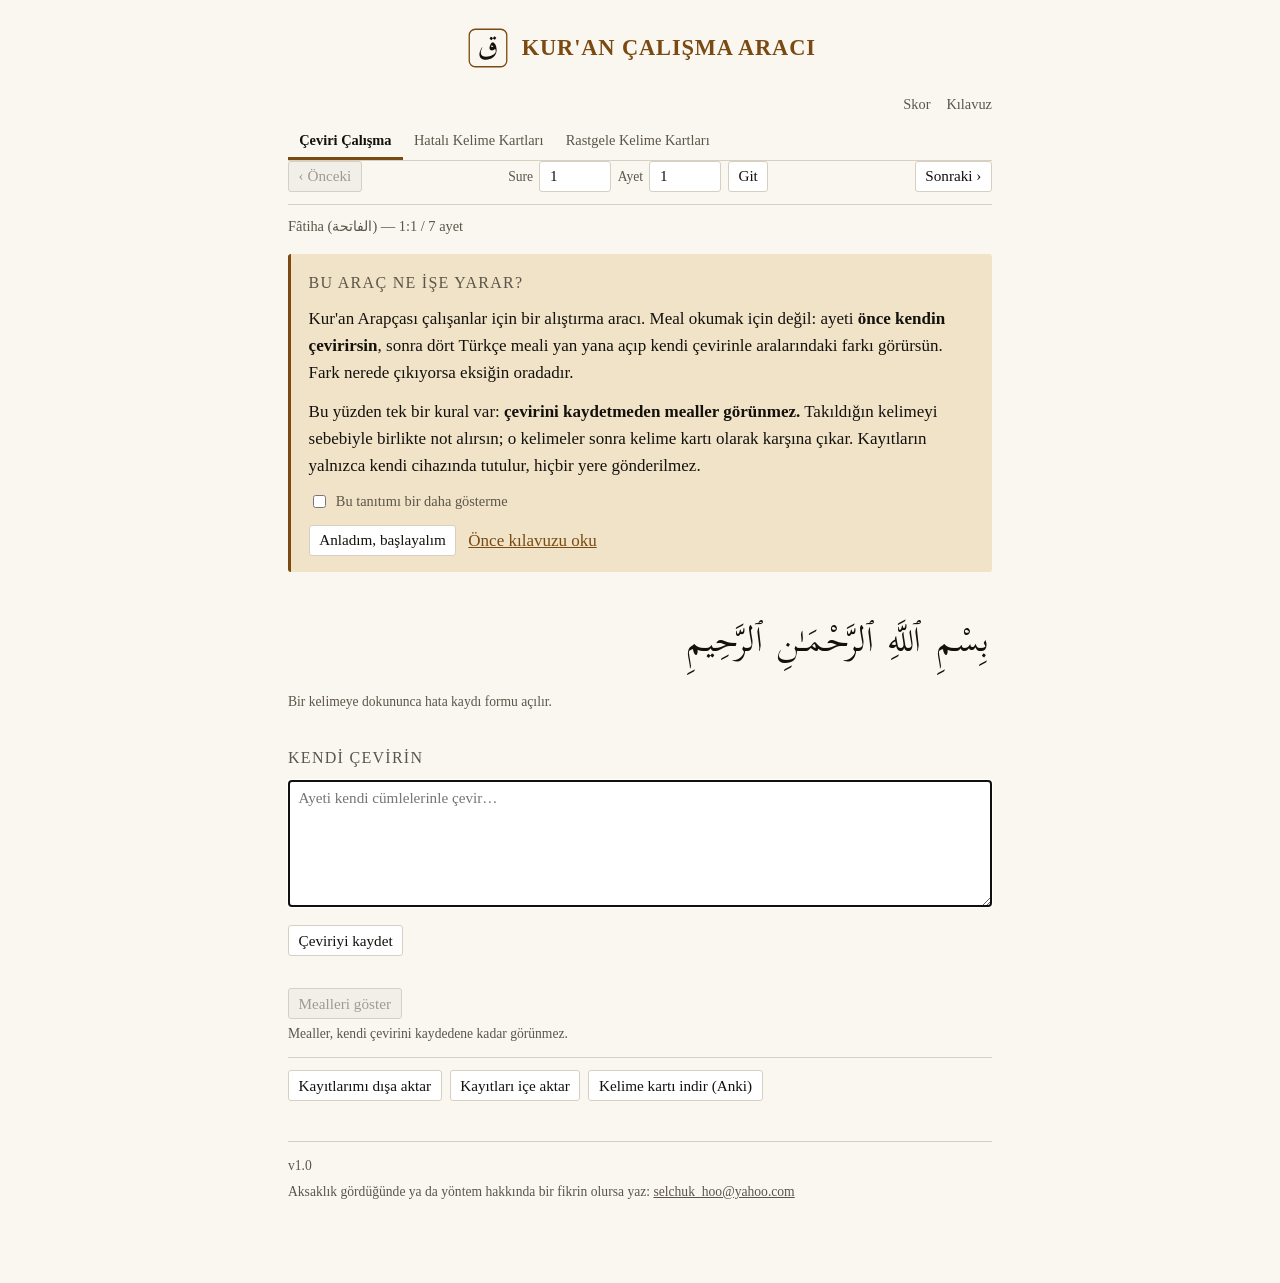
==== commit addb13bf: "Yayınla" ====
--- a/index.html
+++ b/index.html
@@ -360,6 +360,8 @@
   <div id="skor-govde" hidden>
     <p class="skor-buyuk"><strong id="skor-oran"></strong>
       <span>tam okunabilen ayet</span></p>
+    <p class="skor-ikinci"><strong id="skor-ikinci-oran"></strong>
+      <span>bir bilinmeyen kelimeye kadar</span></p>
     <p class="ipucu" id="skor-aciklama"></p>
     <ul class="skor-liste">
       <li><span id="skor-ayet"></span> ayet çevirdin</li>
--- a/style.css
+++ b/style.css
@@ -606,6 +606,19 @@
 
 .skor-buyuk span { color: var(--soluk); font-size: 0.95rem; }
 
+/* İkinci sayı ana sayının yarısı kadar iri: ikisi de doğru ama
+   hiyerarşi belli olsun, "tam okunabilen" başta gelsin. */
+.skor-ikinci {
+  margin: 0 0 0.2rem;
+  display: flex;
+  align-items: baseline;
+  flex-wrap: wrap;
+  gap: 0 0.5rem;
+}
+
+.skor-ikinci strong { font-size: 1.3rem; color: var(--soluk); }
+.skor-ikinci span { color: var(--soluk); font-size: 0.9rem; }
+
 .skor-liste {
   margin: 0.9rem 0;
   padding-left: 1.2rem;
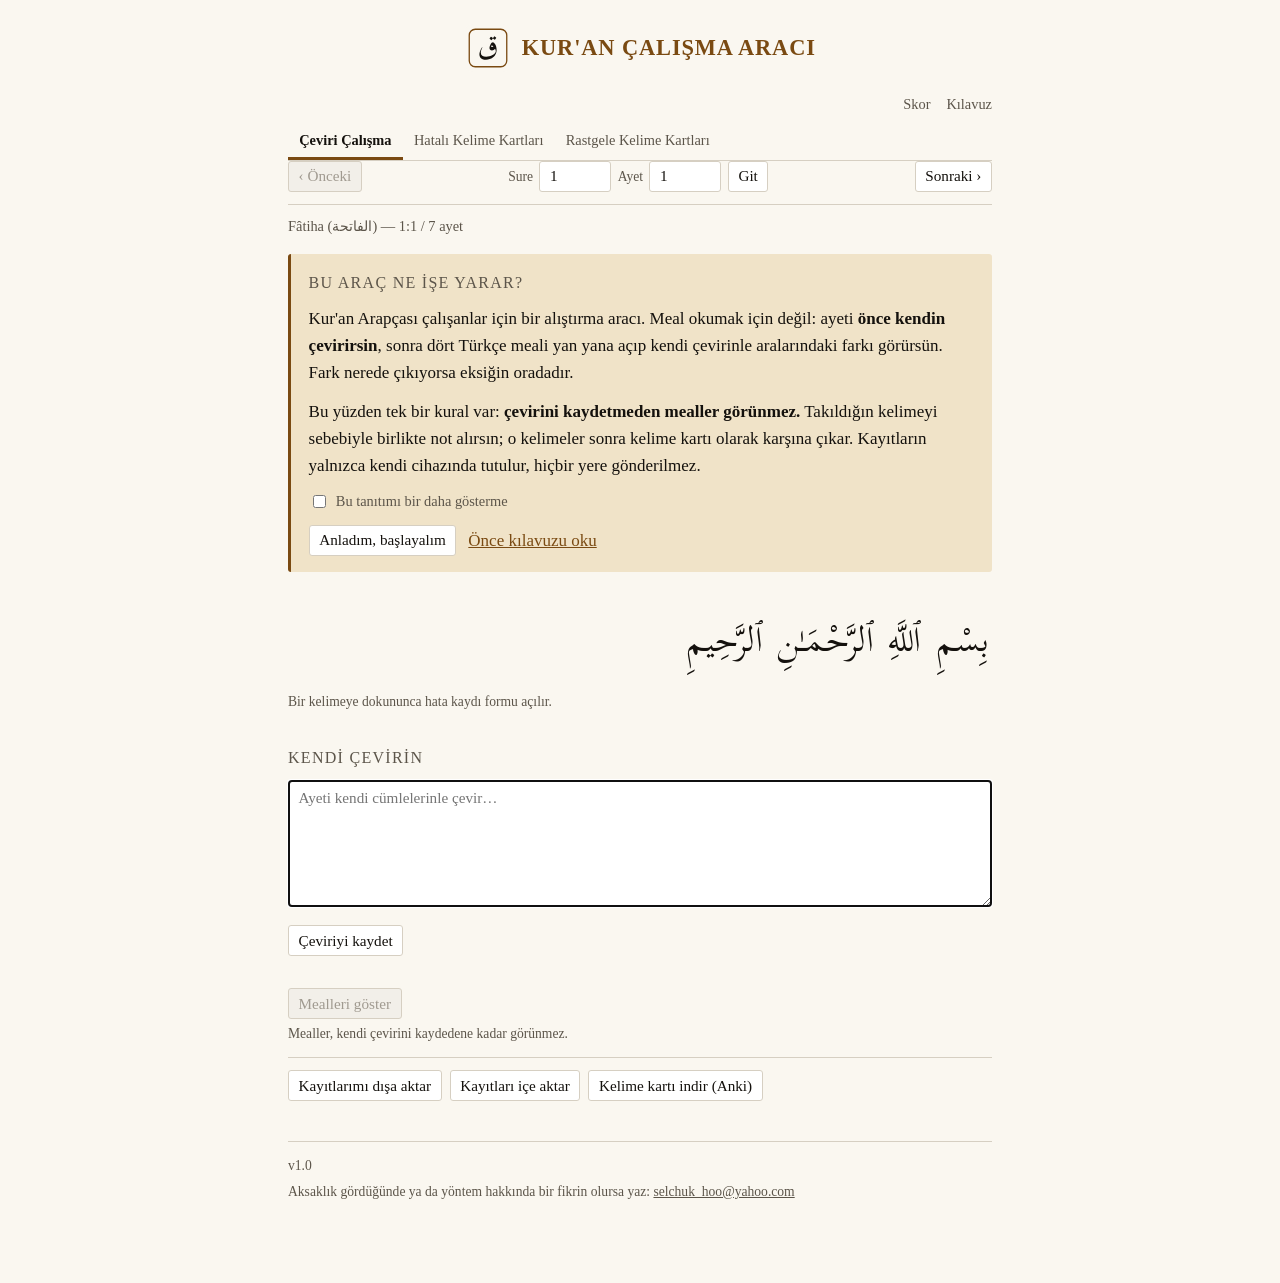
==== commit 706ef2f6: "Yayınla" ====
--- a/index.html
+++ b/index.html
@@ -362,15 +362,18 @@
       <span>tam okunabilen ayet</span></p>
     <p class="skor-ikinci"><strong id="skor-ikinci-oran"></strong>
       <span>bir bilinmeyen kelimeye kadar</span></p>
+    <p class="skor-ikinci"><strong id="skor-ucuncu-oran"></strong>
+      <span>iki bilinmeyen kelimeye kadar</span></p>
     <p class="ipucu" id="skor-aciklama"></p>
     <ul class="skor-liste">
       <li><span id="skor-ayet"></span> ayet çevirdin</li>
       <li><span id="skor-kok"></span> farklı kök gördün (toplam 1651)</li>
       <li id="skor-kart-satir" hidden><span id="skor-kart"></span></li>
     </ul>
-    <p class="ipucu">Bu sayı kelime tanıdıklığını ölçer, anlamayı değil —
-      dilbilgisi, bab farkı ve bağlam ölçülmüyor.
-      <a href="yardim.html">Ayrıntı kılavuzda.</a></p>
+    <p class="ipucu">Alt iki sayı “okuyabiliyorum” demek değil,
+      “yaklaştım” demektir: iki bilinmeyen kelime çoğu ayeti gerçekten anlaşılmaz
+      yapar. Ölçülen kelime tanıdıklığı; dilbilgisi, bab farkı ve bağlam
+      ölçülmüyor. <a href="yardim.html">Ayrıntı kılavuzda.</a></p>
   </div>
   <div class="satir">
     <button id="skor-kapat" type="button">Kapat</button>
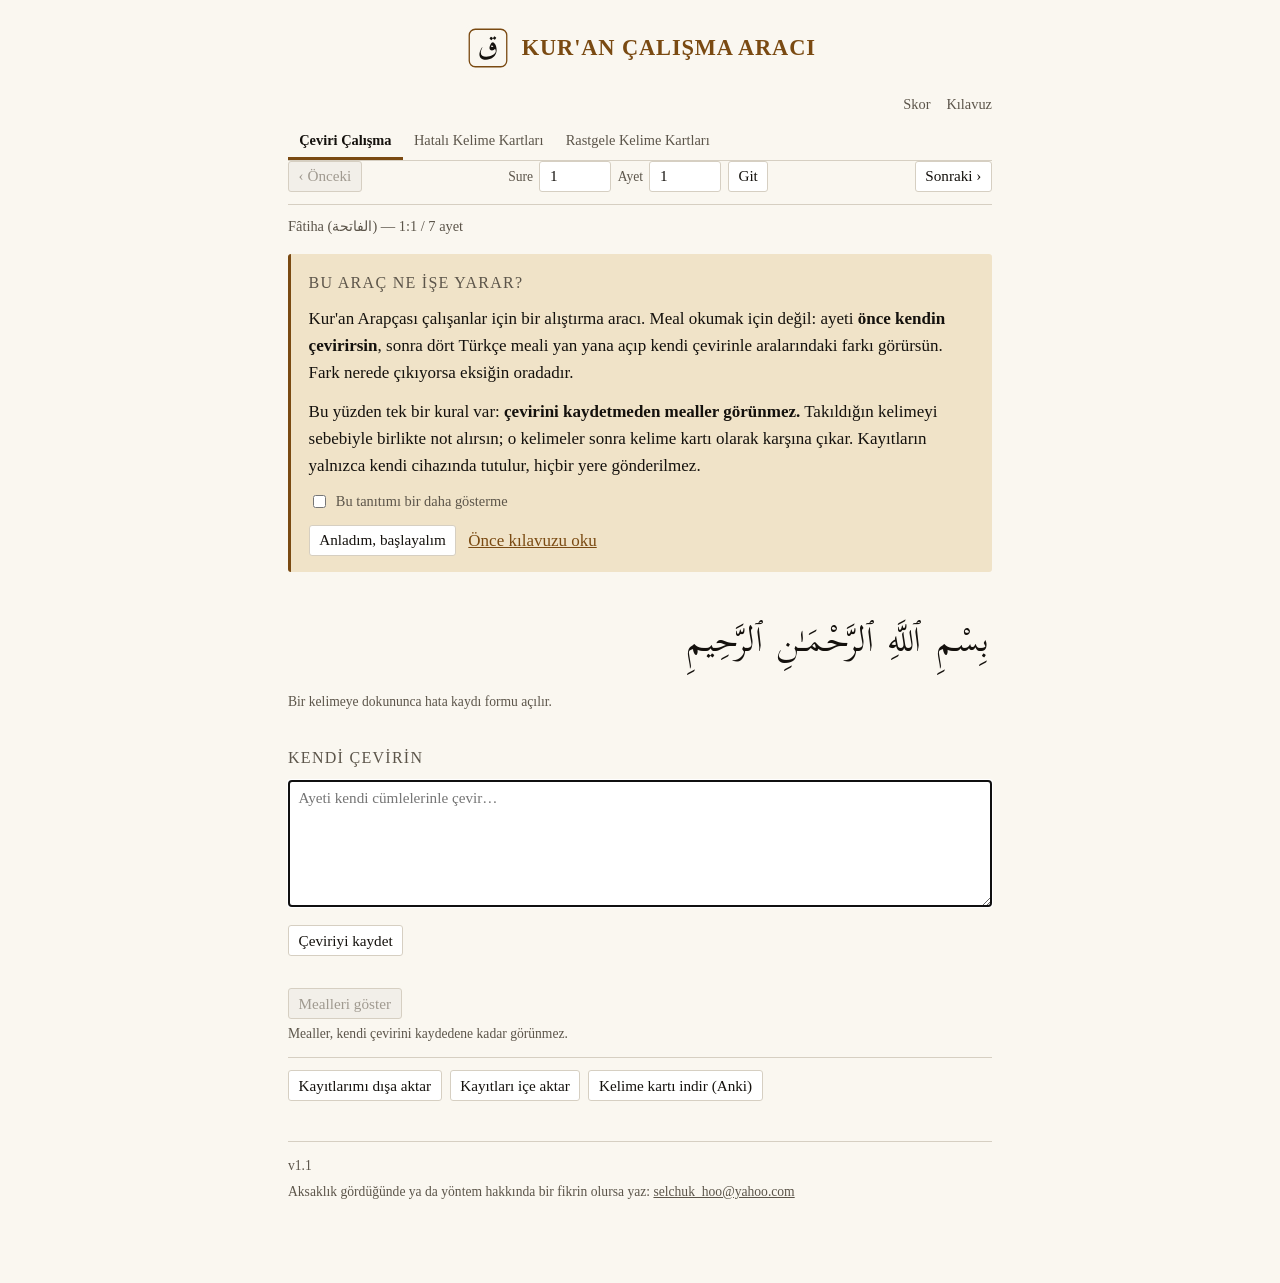
==== commit b2dedcf4: "Yayınla" ====
--- a/index.html
+++ b/index.html
@@ -192,7 +192,7 @@
   </section>
 
   <section id="dogrulama-bolum" dir="ltr" hidden>
-    <h2>Doğrulama geçişi</h2>
+    <h2>Mealleri açmadan önce</h2>
     <p class="ipucu">
       Çevirini bir daha oku. Ayet metninde turuncu alt çizgili kelimeler,
       kökü geçmişte başka bir ayette yanlış çevirdiğin kelimeler — aşağıda
@@ -348,7 +348,7 @@
        güncellemeyi ona bakarak anlıyor. Karma, bu satırın üstüne
        gelince ipucu olarak görünür — sorun bildiren biri hangi yapıda
        olduğunu söyleyebilsin diye. -->
-  <p class="surum-satiri" id="surum-satiri">v1.0</p>
+  <p class="surum-satiri" id="surum-satiri">v1.1</p>
   <p>Aksaklık gördüğünde ya da yöntem hakkında bir fikrin olursa yaz:
      <a href="mailto:selchuk_hoo@yahoo.com">selchuk_hoo@yahoo.com</a></p>
 </footer>
@@ -358,22 +358,37 @@
   <p id="skor-yok" hidden>Henüz çeviri kaydetmemişsin. Bir ayet çevir,
     skor buradan görünmeye başlar.</p>
   <div id="skor-govde" hidden>
-    <p class="skor-buyuk"><strong id="skor-oran"></strong>
-      <span>tam okunabilen ayet</span></p>
-    <p class="skor-ikinci"><strong id="skor-ikinci-oran"></strong>
-      <span>bir bilinmeyen kelimeye kadar</span></p>
-    <p class="skor-ikinci"><strong id="skor-ucuncu-oran"></strong>
-      <span>iki bilinmeyen kelimeye kadar</span></p>
-    <p class="ipucu" id="skor-aciklama"></p>
-    <ul class="skor-liste">
-      <li><span id="skor-ayet"></span> ayet çevirdin</li>
-      <li><span id="skor-kok"></span> farklı kök gördün (toplam 1651)</li>
-      <li id="skor-kart-satir" hidden><span id="skor-kart"></span></li>
-    </ul>
-    <p class="ipucu">Alt iki sayı “okuyabiliyorum” demek değil,
-      “yaklaştım” demektir: iki bilinmeyen kelime çoğu ayeti gerçekten anlaşılmaz
-      yapar. Ölçülen kelime tanıdıklığı; dilbilgisi, bab farkı ve bağlam
-      ölçülmüyor. <a href="yardim.html">Ayrıntı kılavuzda.</a></p>
+    <!-- Kutu önce SORUYU söylüyor: sayılar ancak neyin cevabı olduğu
+         bilinince bir şey ifade ediyor. -->
+    <p class="skor-soru">Çevirdiğin ayetlerde gördüğün kelimelerle,
+      Kur'an'ın <strong>tamamının</strong> ne kadarını okuyabilirsin?</p>
+
+    <p class="skor-satir skor-buyuk">
+      <strong id="skor-oran"></strong>
+      <span>hiç takılmadan</span>
+      <span class="skor-adet" id="skor-tam-adet"></span>
+    </p>
+    <p class="skor-satir">
+      <strong id="skor-ikinci-oran"></strong>
+      <span>en fazla 1 kelimeye takılarak</span>
+      <span class="skor-adet" id="skor-bir-adet"></span>
+    </p>
+    <p class="skor-satir">
+      <strong id="skor-ucuncu-oran"></strong>
+      <span>en fazla 2 kelimeye takılarak</span>
+      <span class="skor-adet" id="skor-iki-adet"></span>
+    </p>
+
+    <p class="ipucu" id="skor-gecmis"></p>
+    <p class="ipucu" id="skor-kart" hidden></p>
+
+    <p class="ipucu"><strong>Asıl ölçüt ilk sayı.</strong> O ayetleri
+      sözlüğe bakmadan okuyabilirsin. Alttaki ikisi
+      “okuyabiliyorum” değil “az kaldı” demek: iki bilinmeyen kelime
+      çoğu ayeti anlaşılmaz yapmaya yeter.</p>
+    <p class="ipucu">Skor, kelimeleri tanıyıp tanımadığını ölçer;
+      anlayıp anlamadığını değil. Dilbilgisi ve bağlam ölçülmüyor.
+      <a href="yardim.html">Ayrıntı kılavuzda.</a></p>
   </div>
   <div class="satir">
     <button id="skor-kapat" type="button">Kapat</button>
--- a/style.css
+++ b/style.css
@@ -590,41 +590,42 @@
 
 /* --- skor kutusu --- */
 
-.skor-buyuk {
-  margin: 0.3rem 0 0.2rem;
+/* Sayıların üstündeki soru: sayı ancak neyin cevabı olduğu bilinince
+   bir şey ifade ediyor, o yüzden ilk satır o. */
+.skor-soru {
+  margin: 0.2rem 0 0.9rem;
+  line-height: 1.5;
+}
+
+/* Üç satır da aynı kalıpta: yüzde · ne demek olduğu · kaç ayet. */
+.skor-satir {
+  margin: 0 0 0.35rem;
   display: flex;
   align-items: baseline;
   flex-wrap: wrap;
   gap: 0 0.5rem;
 }
 
-.skor-buyuk strong {
-  font-size: 2.4rem;
-  line-height: 1.1;
-  color: var(--vurgu);
-}
-
-.skor-buyuk span { color: var(--soluk); font-size: 0.95rem; }
-
-/* İkinci sayı ana sayının yarısı kadar iri: ikisi de doğru ama
-   hiyerarşi belli olsun, "tam okunabilen" başta gelsin. */
-.skor-ikinci {
-  margin: 0 0 0.2rem;
-  display: flex;
-  align-items: baseline;
-  flex-wrap: wrap;
-  gap: 0 0.5rem;
-}
-
-.skor-ikinci strong { font-size: 1.3rem; color: var(--soluk); }
-.skor-ikinci span { color: var(--soluk); font-size: 0.9rem; }
-
-.skor-liste {
-  margin: 0.9rem 0;
-  padding-left: 1.2rem;
-  font-size: 0.9rem;
-  line-height: 1.7;
-}
+.skor-satir strong {
+  font-size: 1.3rem;
+  color: var(--soluk);
+  min-width: 3.4rem;
+}
+
+.skor-satir span { color: var(--soluk); font-size: 0.9rem; }
+
+/* Ayet sayısı sağa yaslanmıyor, etiketin ardından satır içinde akıyor.
+   Sağa yaslıyken dar ekranda etiket sarınca sayı tek başına alt satırın
+   sağında öksüz kalıyordu. */
+.skor-adet { white-space: nowrap; }
+.skor-adet::before { content: "·"; margin-right: 0.45rem; }
+
+/* İlk satır asıl ölçüt: iri ve vurgu renginde. */
+.skor-buyuk { margin-bottom: 0.6rem; }
+.skor-buyuk strong { font-size: 2.4rem; line-height: 1.1; color: var(--vurgu); }
+.skor-buyuk span { color: var(--metin); font-size: 0.95rem; }
+.skor-buyuk .skor-adet { color: var(--soluk); font-size: 0.9rem; }
+
 dialog textarea { width: 100%; font-family: ui-monospace, Menlo, monospace;
                   font-size: 0.8rem; }
 dialog p { font-size: 0.95rem; }
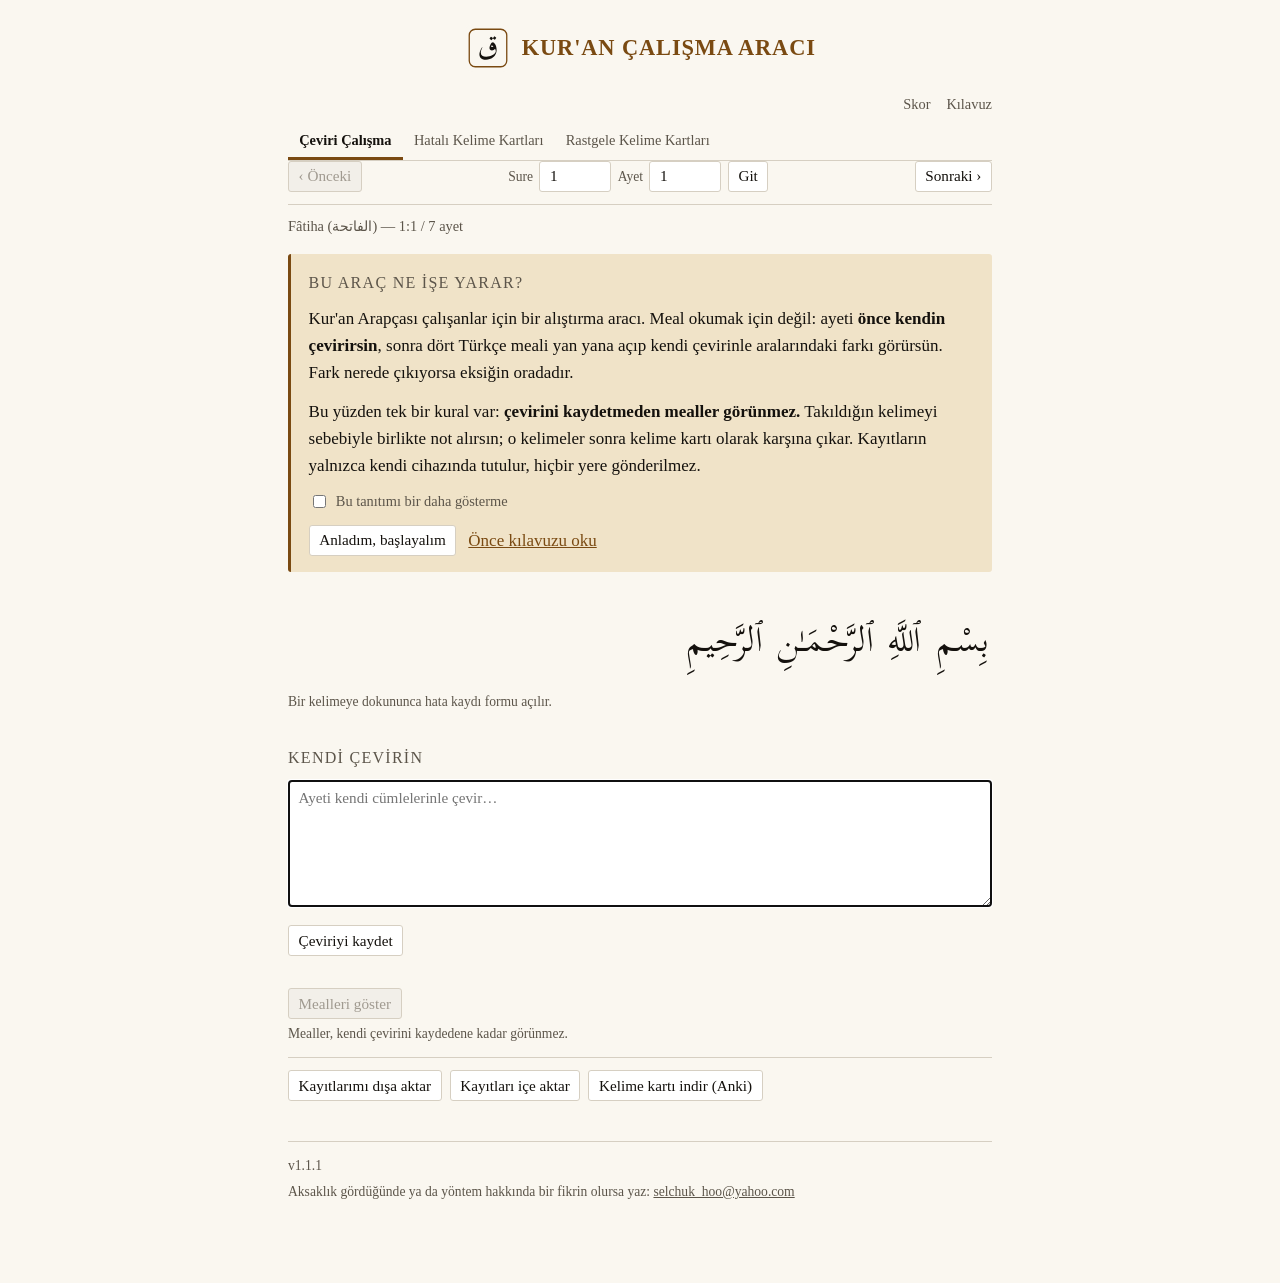
==== commit 59b89d7d: "Yayınla" ====
--- a/index.html
+++ b/index.html
@@ -348,7 +348,7 @@
        güncellemeyi ona bakarak anlıyor. Karma, bu satırın üstüne
        gelince ipucu olarak görünür — sorun bildiren biri hangi yapıda
        olduğunu söyleyebilsin diye. -->
-  <p class="surum-satiri" id="surum-satiri">v1.1</p>
+  <p class="surum-satiri" id="surum-satiri">v1.1.1</p>
   <p>Aksaklık gördüğünde ya da yöntem hakkında bir fikrin olursa yaz:
      <a href="mailto:selchuk_hoo@yahoo.com">selchuk_hoo@yahoo.com</a></p>
 </footer>
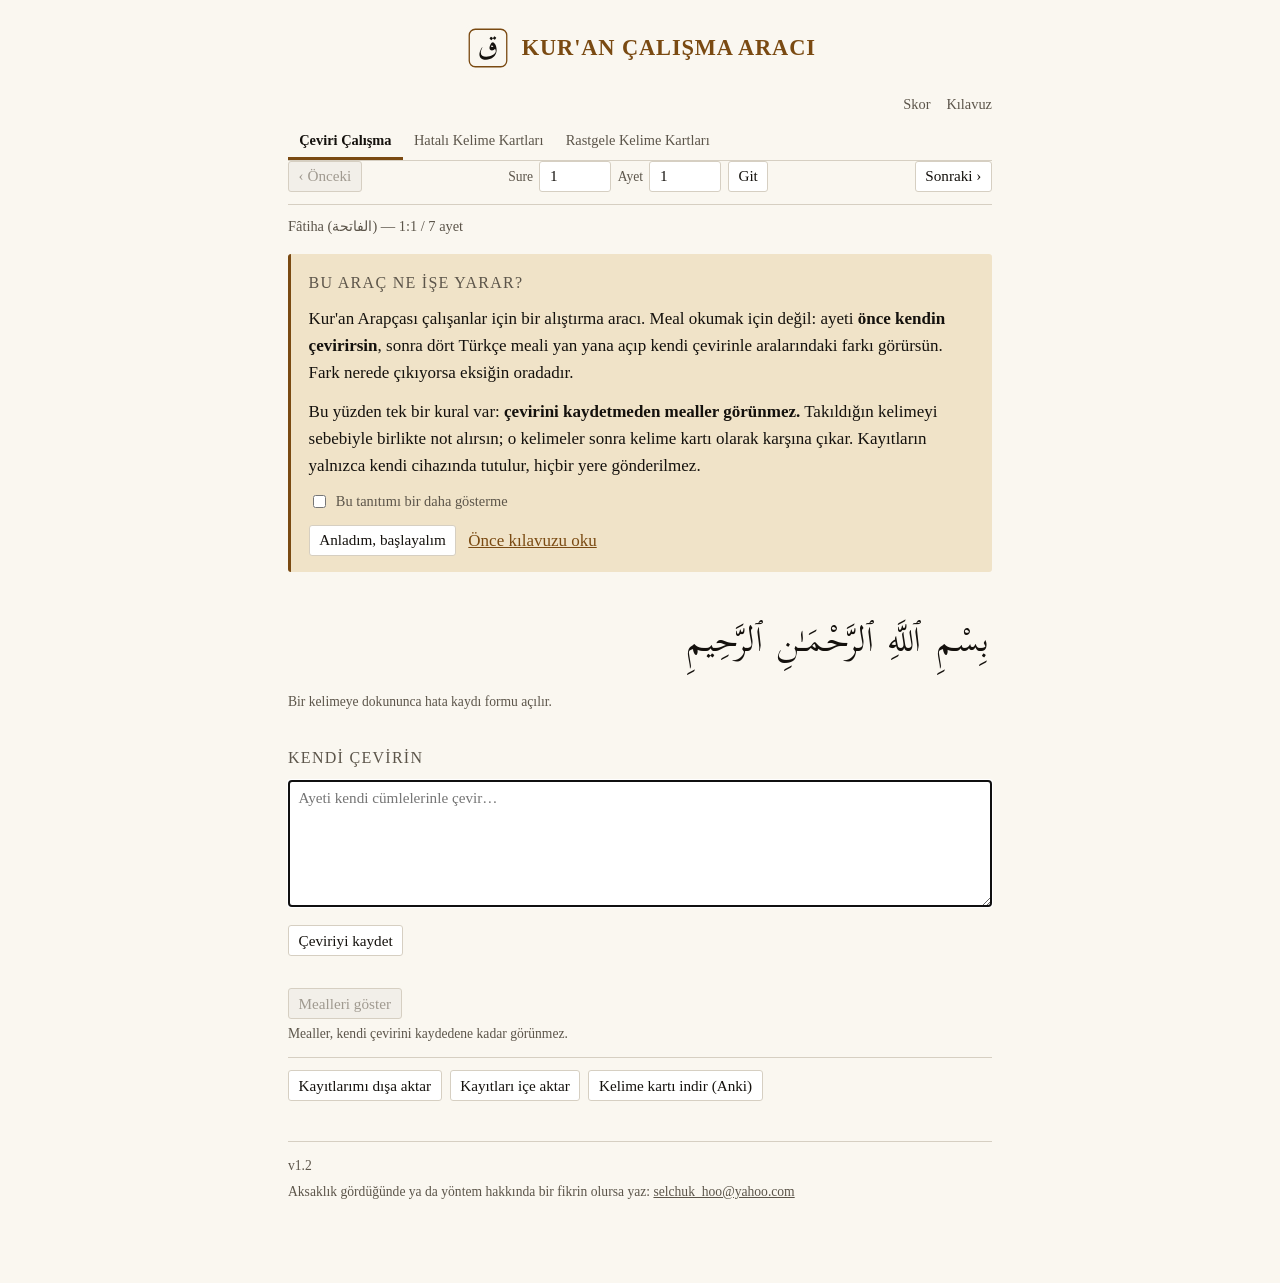
==== commit f62efdd5: "Yayınla" ====
--- a/index.html
+++ b/index.html
@@ -348,7 +348,7 @@
        güncellemeyi ona bakarak anlıyor. Karma, bu satırın üstüne
        gelince ipucu olarak görünür — sorun bildiren biri hangi yapıda
        olduğunu söyleyebilsin diye. -->
-  <p class="surum-satiri" id="surum-satiri">v1.1.1</p>
+  <p class="surum-satiri" id="surum-satiri">v1.2</p>
   <p>Aksaklık gördüğünde ya da yöntem hakkında bir fikrin olursa yaz:
      <a href="mailto:selchuk_hoo@yahoo.com">selchuk_hoo@yahoo.com</a></p>
 </footer>
